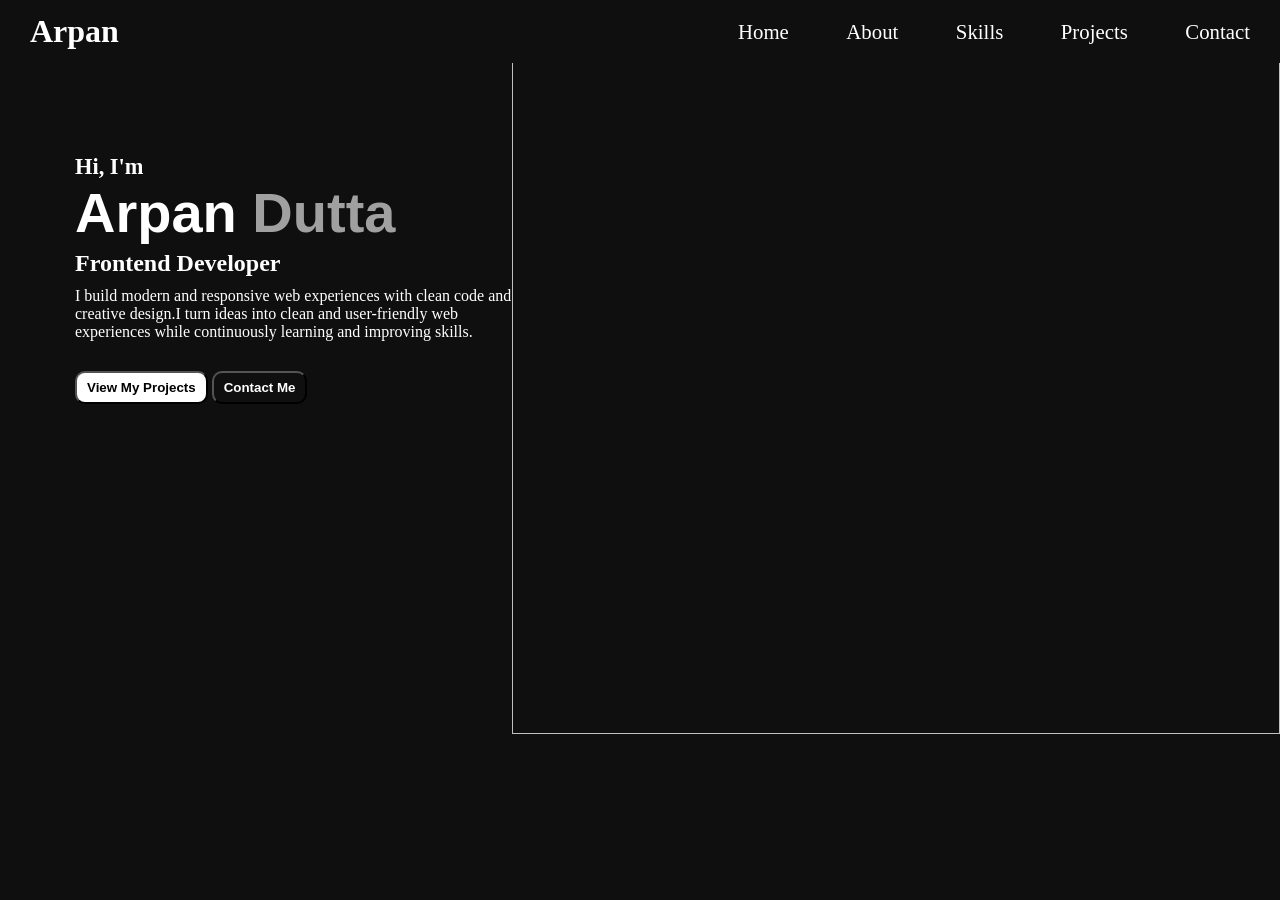
==== index.html @ bd71e695 "Add files via upload" ====
<!DOCTYPE html>
<html lang="en">

<head>
    <meta charset="UTF-8">
    <meta name="viewport" content="width=device-width, initial-scale=1.0">
    <link rel="stylesheet" href="style.css">
    <link rel="stylesheet" href="https://cdnjs.cloudflare.com/ajax/libs/font-awesome/7.3.1/css/all.min.css">
    <title>Personal Portfolio Website</title>
</head>

<body>
    <navbar>
        <div class="headings">
            <div class="name">
                <h1>Arpan</h1>
            </div>
            <div class="options">
                <ul>
                    <li><a href="home.html">Home</a></li>
                    <li><a href="about.html">About</a></li>
                    <li><a href="skills.html">Skills</a></li>
                    <li><a href="projects.html">Projects</a></li>
                    <li><a href="contact.html">Contact</a></li>
                </ul>
            </div>
        </div>
    </navbar>
    <hr><hr>

    <main>
        <div class="container">
            <div class="left">
                <div class="left-info">
                    <h4>Hi, I'm</h4>
                    <h1>Arpan <span>Dutta</span></h1>
                    <h2>Frontend Developer</h2>
                    <p>I build modern and responsive web experiences with clean code and creative design.I turn ideas into clean and user-friendly web experiences while continuously learning and improving skills.</p>
                    <div class="buttons">
                        <button class="project-btn">View My Projects</button>
                        <button class="contact-btn">Contact Me</button>
                    </div>
                </div>
            </div>
            <div class="right">
                <img src="https://miro.medium.com/v2/resize:fit:1160/1*RlzABACNl97xkLmf-9G0wQ.png">
            </div>
        </div>
    </main>
</body>

</html>
---- style.css ----
* {
    margin: 0;
    padding: 0;
    box-sizing: border-box;
    background-color: #0F0F10;
    color: white;
}

.headings {
    height: 7vh;
    position: fixed;
    width: 100%;

}

.headings {
    display: flex;
    justify-content: space-between;
    align-items: center;
}

.name {
    margin-left: 30px;
}

.options {
    width: 40vw;
    margin-right: 30px;
}

.options ul {
    display: flex;
    justify-content: space-between;
    align-items: center;
}

.options ul li {
    text-decoration: none;
    display: flex;
    justify-content: space-between;
    align-items: center;
    font-size: 1.3rem;
}

.options ul li a {
    text-decoration: none;
}

.container {
    display: flex;
}

.left {
    width: 40%;
    display: flex;
    flex-direction: column;
}

.left-info {
    margin-top: 150px;
    margin-left: 75px;
}

.left-info h4 {
    font-size: 1.4rem;
    text-decoration: none;
}

.left-info h1 {
    font-size: 3.5rem;
    font-family: Arial, Helvetica, sans-serif;
}

.left-info h1 span {
    color: #A0A0A0;
}

.left-info h2 {
    margin-top: 5px;
    margin-bottom: 10px;
}

.right {
    width: 60%;
}

.right img {
    width: 100%;
    height: 730px;
    background-color: #0F0F10;
}

.buttons {
    margin-top: 30px;
}

.project-btn {
    padding: 7px 10px;
    border-radius: 10px;
    color: black;
    background-color: white;
    font-weight: bold;
}

.project-btn:hover {
    background-color: black;
    color: white;
}


.contact-btn {
    padding: 7px 10px;
    border-radius: 10px;
    color: white;
    font-weight: bold;
}

.contact-btn:hover {
    background-color: white;
    color: black;
}

.location img {
    color: white;
}

.email img {
    color: white;
}

.experience img {
    color: white;
}

.both {
    display: flex;
}

.left-about {
    width: 40%;
    height: 80vh;
    margin-top: 130px;
}

.left-document{
    margin-left: 40px;
}

.left-document span{
    font-size: 1.4rem;
}

.left-document h1{
    font-size: 3rem;
    font-family: Georgia, 'Times New Roman', Times, serif;
    padding-top: 4px;
    padding-bottom: 12px;
}

.right-about {
    width: 60%;
    height: 80vh;
    display: flex;
    justify-content: center;
    align-items: center;
}

.right-about img{
    width: 25vw;
    height: 75vh;
    border-radius: 20px;
    margin-top: 120px;
    margin-left: 150px;
}

.know-me{
    width: 80%;
    display: flex;
    justify-content: space-between;
    margin-top: 100px;
}

.location{
    width: 10%;
    display: flex;
}

.loc-know{
    padding: 0 5px;
}

.loc-image i{
    font-size: 1.2rem;
    margin-top: 9px;
}

.email{
    width: 35%;
    display: flex;
}

.email-know{
    padding: 0 5px;
}

.email-image i{
    font-size: 1.2rem;
    margin-top: 9px;
}

.experience{
    width: 13%;
    display: flex;
}

.ex-know{
    padding: 0 5px;
}

.exp-image i{
    font-size: 1.2rem;
    margin-top: 9px;
}
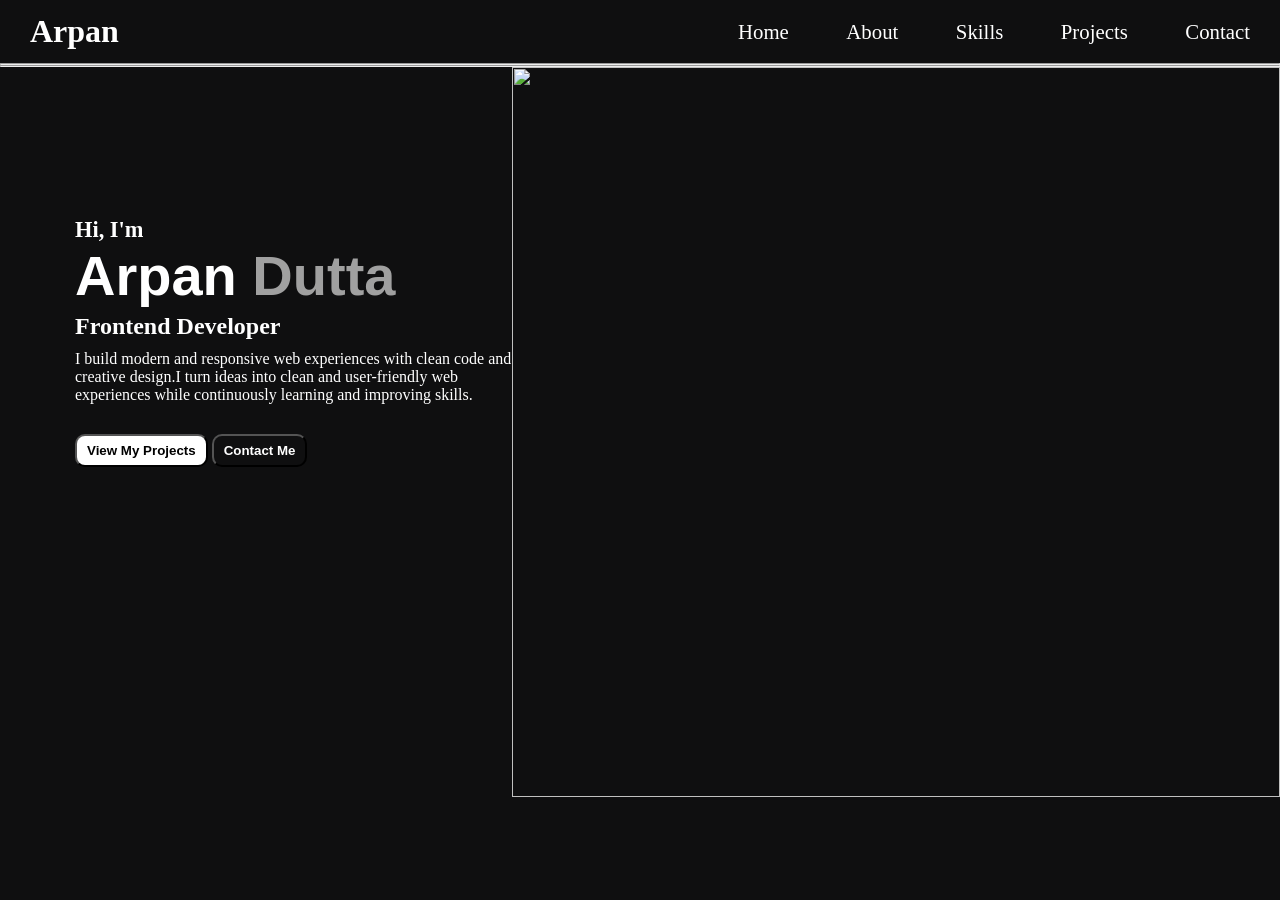
==== commit 485190e9: "Added skills section" ====
--- a/index.html
+++ b/index.html
@@ -1,52 +1,52 @@
-<!DOCTYPE html>
-<html lang="en">
-
-<head>
-    <meta charset="UTF-8">
-    <meta name="viewport" content="width=device-width, initial-scale=1.0">
-    <link rel="stylesheet" href="style.css">
-    <link rel="stylesheet" href="https://cdnjs.cloudflare.com/ajax/libs/font-awesome/7.3.1/css/all.min.css">
-    <title>Personal Portfolio Website</title>
-</head>
-
-<body>
-    <navbar>
-        <div class="headings">
-            <div class="name">
-                <h1>Arpan</h1>
-            </div>
-            <div class="options">
-                <ul>
-                    <li><a href="home.html">Home</a></li>
-                    <li><a href="about.html">About</a></li>
-                    <li><a href="skills.html">Skills</a></li>
-                    <li><a href="projects.html">Projects</a></li>
-                    <li><a href="contact.html">Contact</a></li>
-                </ul>
-            </div>
-        </div>
-    </navbar>
-    <hr><hr>
-
-    <main>
-        <div class="container">
-            <div class="left">
-                <div class="left-info">
-                    <h4>Hi, I'm</h4>
-                    <h1>Arpan <span>Dutta</span></h1>
-                    <h2>Frontend Developer</h2>
-                    <p>I build modern and responsive web experiences with clean code and creative design.I turn ideas into clean and user-friendly web experiences while continuously learning and improving skills.</p>
-                    <div class="buttons">
-                        <button class="project-btn">View My Projects</button>
-                        <button class="contact-btn">Contact Me</button>
-                    </div>
-                </div>
-            </div>
-            <div class="right">
-                <img src="https://miro.medium.com/v2/resize:fit:1160/1*RlzABACNl97xkLmf-9G0wQ.png">
-            </div>
-        </div>
-    </main>
-</body>
-
+<!DOCTYPE html>
+<html lang="en">
+
+<head>
+    <meta charset="UTF-8">
+    <meta name="viewport" content="width=device-width, initial-scale=1.0">
+    <link rel="stylesheet" href="style.css">
+    <link rel="stylesheet" href="https://cdnjs.cloudflare.com/ajax/libs/font-awesome/7.3.1/css/all.min.css">
+    <title>Personal Portfolio Website</title>
+</head>
+
+<body>
+    <navbar>
+        <div class="headings">
+            <div class="name">
+                <h1>Arpan</h1>
+            </div>
+            <div class="options">
+                <ul>
+                    <li><a href="home.html">Home</a></li>
+                    <li><a href="about.html">About</a></li>
+                    <li><a href="skills.html">Skills</a></li>
+                    <li><a href="projects.html">Projects</a></li>
+                    <li><a href="contact.html">Contact</a></li>
+                </ul>
+            </div>
+        </div>
+    </navbar>
+    <hr><hr>
+
+    <main>
+        <div class="container">
+            <div class="left">
+                <div class="left-info">
+                    <h4>Hi, I'm</h4>
+                    <h1>Arpan <span>Dutta</span></h1>
+                    <h2>Frontend Developer</h2>
+                    <p>I build modern and responsive web experiences with clean code and creative design.I turn ideas into clean and user-friendly web experiences while continuously learning and improving skills.</p>
+                    <div class="buttons">
+                        <button class="project-btn">View My Projects</button>
+                        <button class="contact-btn">Contact Me</button>
+                    </div>
+                </div>
+            </div>
+            <div class="right">
+                <img src="https://miro.medium.com/v2/resize:fit:1160/1*RlzABACNl97xkLmf-9G0wQ.png">
+            </div>
+        </div>
+    </main>
+</body>
+
 </html>
--- a/style.css
+++ b/style.css
@@ -1,223 +1,240 @@
-* {
-    margin: 0;
-    padding: 0;
-    box-sizing: border-box;
-    background-color: #0F0F10;
-    color: white;
-}
-
-.headings {
-    height: 7vh;
-    position: fixed;
-    width: 100%;
-
-}
-
-.headings {
-    display: flex;
-    justify-content: space-between;
-    align-items: center;
-}
-
-.name {
-    margin-left: 30px;
-}
-
-.options {
-    width: 40vw;
-    margin-right: 30px;
-}
-
-.options ul {
-    display: flex;
-    justify-content: space-between;
-    align-items: center;
-}
-
-.options ul li {
-    text-decoration: none;
-    display: flex;
-    justify-content: space-between;
-    align-items: center;
-    font-size: 1.3rem;
-}
-
-.options ul li a {
-    text-decoration: none;
-}
-
-.container {
-    display: flex;
-}
-
-.left {
-    width: 40%;
-    display: flex;
-    flex-direction: column;
-}
-
-.left-info {
-    margin-top: 150px;
-    margin-left: 75px;
-}
-
-.left-info h4 {
-    font-size: 1.4rem;
-    text-decoration: none;
-}
-
-.left-info h1 {
-    font-size: 3.5rem;
-    font-family: Arial, Helvetica, sans-serif;
-}
-
-.left-info h1 span {
-    color: #A0A0A0;
-}
-
-.left-info h2 {
-    margin-top: 5px;
-    margin-bottom: 10px;
-}
-
-.right {
-    width: 60%;
-}
-
-.right img {
-    width: 100%;
-    height: 730px;
-    background-color: #0F0F10;
-}
-
-.buttons {
-    margin-top: 30px;
-}
-
-.project-btn {
-    padding: 7px 10px;
-    border-radius: 10px;
-    color: black;
-    background-color: white;
-    font-weight: bold;
-}
-
-.project-btn:hover {
-    background-color: black;
-    color: white;
-}
-
-
-.contact-btn {
-    padding: 7px 10px;
-    border-radius: 10px;
-    color: white;
-    font-weight: bold;
-}
-
-.contact-btn:hover {
-    background-color: white;
-    color: black;
-}
-
-.location img {
-    color: white;
-}
-
-.email img {
-    color: white;
-}
-
-.experience img {
-    color: white;
-}
-
-.both {
-    display: flex;
-}
-
-.left-about {
-    width: 40%;
-    height: 80vh;
-    margin-top: 130px;
-}
-
-.left-document{
-    margin-left: 40px;
-}
-
-.left-document span{
-    font-size: 1.4rem;
-}
-
-.left-document h1{
-    font-size: 3rem;
-    font-family: Georgia, 'Times New Roman', Times, serif;
-    padding-top: 4px;
-    padding-bottom: 12px;
-}
-
-.right-about {
-    width: 60%;
-    height: 80vh;
-    display: flex;
-    justify-content: center;
-    align-items: center;
-}
-
-.right-about img{
-    width: 25vw;
-    height: 75vh;
-    border-radius: 20px;
-    margin-top: 120px;
-    margin-left: 150px;
-}
-
-.know-me{
-    width: 80%;
-    display: flex;
-    justify-content: space-between;
-    margin-top: 100px;
-}
-
-.location{
-    width: 10%;
-    display: flex;
-}
-
-.loc-know{
-    padding: 0 5px;
-}
-
-.loc-image i{
-    font-size: 1.2rem;
-    margin-top: 9px;
-}
-
-.email{
-    width: 35%;
-    display: flex;
-}
-
-.email-know{
-    padding: 0 5px;
-}
-
-.email-image i{
-    font-size: 1.2rem;
-    margin-top: 9px;
-}
-
-.experience{
-    width: 13%;
-    display: flex;
-}
-
-.ex-know{
-    padding: 0 5px;
-}
-
-.exp-image i{
-    font-size: 1.2rem;
-    margin-top: 9px;
+* {
+    margin: 0;
+    padding: 0;
+    box-sizing: border-box;
+    background-color: #0F0F10;
+    color: white;
+}
+
+.headings {
+    height: 7vh;
+    width: 100%;
+
+}
+
+.headings {
+    display: flex;
+    justify-content: space-between;
+    align-items: center;
+}
+
+.name {
+    margin-left: 30px;
+}
+
+.options {
+    width: 40vw;
+    margin-right: 30px;
+}
+
+.options ul {
+    display: flex;
+    justify-content: space-between;
+    align-items: center;
+}
+
+.options ul li {
+    text-decoration: none;
+    display: flex;
+    justify-content: space-between;
+    align-items: center;
+    font-size: 1.3rem;
+}
+
+.options ul li a {
+    text-decoration: none;
+}
+
+.container {
+    display: flex;
+}
+
+.left {
+    width: 40%;
+    display: flex;
+    flex-direction: column;
+}
+
+.left-info {
+    margin-top: 150px;
+    margin-left: 75px;
+}
+
+.left-info h4 {
+    font-size: 1.4rem;
+    text-decoration: none;
+}
+
+.left-info h1 {
+    font-size: 3.5rem;
+    font-family: Arial, Helvetica, sans-serif;
+}
+
+.left-info h1 span {
+    color: #A0A0A0;
+}
+
+.left-info h2 {
+    margin-top: 5px;
+    margin-bottom: 10px;
+}
+
+.right {
+    width: 60%;
+}
+
+.right img {
+    width: 100%;
+    height: 730px;
+    background-color: #0F0F10;
+}
+
+.buttons {
+    margin-top: 30px;
+}
+
+.project-btn {
+    padding: 7px 10px;
+    border-radius: 10px;
+    color: black;
+    background-color: white;
+    font-weight: bold;
+}
+
+.project-btn:hover {
+    background-color: black;
+    color: white;
+}
+
+
+.contact-btn {
+    padding: 7px 10px;
+    border-radius: 10px;
+    color: white;
+    font-weight: bold;
+}
+
+.contact-btn:hover {
+    background-color: white;
+    color: black;
+}
+
+.location img {
+    color: white;
+}
+
+.email img {
+    color: white;
+}
+
+.experience img {
+    color: white;
+}
+
+.both {
+    display: flex;
+}
+
+.left-about {
+    width: 40%;
+    height: 80vh;
+    margin-top: 130px;
+}
+
+.left-document{
+    margin-left: 40px;
+}
+
+.left-document span{
+    font-size: 1.4rem;
+}
+
+.left-document h1{
+    font-size: 3rem;
+    font-family: Georgia, 'Times New Roman', Times, serif;
+    padding-top: 4px;
+    padding-bottom: 12px;
+}
+
+.right-about {
+    width: 60%;
+    height: 80vh;
+    display: flex;
+    justify-content: center;
+    align-items: center;
+}
+
+.right-about img{
+    width: 25vw;
+    height: 75vh;
+    border-radius: 20px;
+    margin-top: 120px;
+    margin-left: 150px;
+}
+
+.know-me{
+    width: 80%;
+    display: flex;
+    justify-content: space-between;
+    margin-top: 100px;
+}
+
+.location{
+    width: 10%;
+    display: flex;
+}
+
+.loc-know{
+    padding: 0 5px;
+}
+
+.loc-image i{
+    font-size: 1.2rem;
+    margin-top: 9px;
+}
+
+.email{
+    width: 35%;
+    display: flex;
+}
+
+.email-know{
+    padding: 0 5px;
+}
+
+.email-image i{
+    font-size: 1.2rem;
+    margin-top: 9px;
+}
+
+.experience{
+    width: 13%;
+    display: flex;
+}
+
+.ex-know{
+    padding: 0 5px;
+}
+
+.exp-image i{
+    font-size: 1.2rem;
+    margin-top: 9px;
+}
+
+.html img{
+    width: 90px;
+    height: 90px;
+    background-color: transparent;
+}
+
+.css img{
+    width: 90px;
+    height: 90px;
+    background-color: transparent;
+}
+
+.javascript img{
+    width: 90px;
+    height: 90px;
+    background-color: transparent;
 }
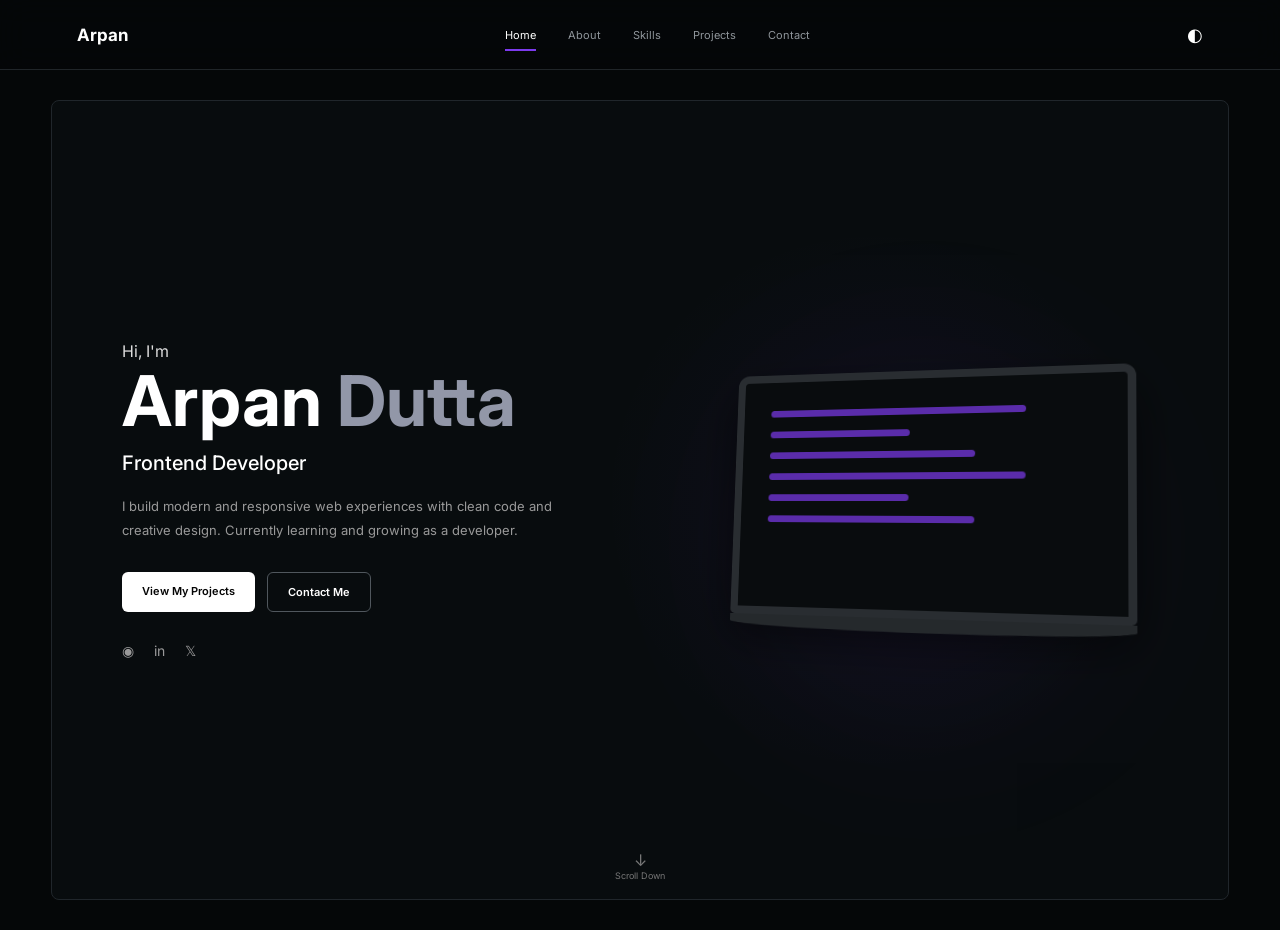
==== commit b8335669: "portfolio website commpleted" ====
--- a/index.html
+++ b/index.html
@@ -4,49 +4,127 @@
 <head>
     <meta charset="UTF-8">
     <meta name="viewport" content="width=device-width, initial-scale=1.0">
+
+    <title>Arpan | Frontend Developer</title>
+
     <link rel="stylesheet" href="style.css">
-    <link rel="stylesheet" href="https://cdnjs.cloudflare.com/ajax/libs/font-awesome/7.3.1/css/all.min.css">
-    <title>Personal Portfolio Website</title>
+
+    <link
+        href="https://fonts.googleapis.com/css2?family=Inter:wght@400;500;600;700&display=swap"
+        rel="stylesheet">
 </head>
 
 <body>
-    <navbar>
-        <div class="headings">
-            <div class="name">
-                <h1>Arpan</h1>
-            </div>
-            <div class="options">
-                <ul>
-                    <li><a href="home.html">Home</a></li>
-                    <li><a href="about.html">About</a></li>
-                    <li><a href="skills.html">Skills</a></li>
-                    <li><a href="projects.html">Projects</a></li>
-                    <li><a href="contact.html">Contact</a></li>
-                </ul>
-            </div>
+
+    <!-- NAVBAR -->
+
+    <header class="navbar">
+
+        <a href="index.html" class="logo">
+            Arpan
+        </a>
+
+        <nav>
+            <a href="index.html" class="active">Home</a>
+            <a href="about.html">About</a>
+            <a href="skills.html">Skills</a>
+            <a href="projects.html">Projects</a>
+            <a href="contact.html">Contact</a>
+        </nav>
+
+        <div class="theme-icon">
+            ◐
         </div>
-    </navbar>
-    <hr><hr>
+
+    </header>
+
+
+    <!-- HOME -->
 
     <main>
-        <div class="container">
-            <div class="left">
-                <div class="left-info">
-                    <h4>Hi, I'm</h4>
-                    <h1>Arpan <span>Dutta</span></h1>
-                    <h2>Frontend Developer</h2>
-                    <p>I build modern and responsive web experiences with clean code and creative design.I turn ideas into clean and user-friendly web experiences while continuously learning and improving skills.</p>
-                    <div class="buttons">
-                        <button class="project-btn">View My Projects</button>
-                        <button class="contact-btn">Contact Me</button>
+
+        <section class="home">
+
+            <div class="home-content">
+
+                <p class="intro">
+                    Hi, I'm
+                </p>
+
+                <h1>
+                    Arpan <span>Dutta</span>
+                </h1>
+
+                <h2>
+                    Frontend Developer
+                </h2>
+
+                <p class="home-description">
+                    I build modern and responsive web experiences
+                    with clean code and creative design.
+                    Currently learning and growing as a developer.
+                </p>
+
+
+                <div class="home-buttons">
+
+                    <a href="projects.html" class="btn primary-btn">
+                        View My Projects
+                    </a>
+
+                    <a href="contact.html" class="btn secondary-btn">
+                        Contact Me
+                    </a>
+
+                </div>
+
+
+                <div class="social-links">
+
+                    <a href="#">◉</a>
+                    <a href="#">in</a>
+                    <a href="#">𝕏</a>
+
+                </div>
+
+            </div>
+
+
+            <!-- LAPTOP -->
+
+            <div class="home-visual">
+
+                <div class="glow"></div>
+
+                <div class="laptop">
+
+                    <div class="laptop-screen">
+
+                        <div class="code-line"></div>
+                        <div class="code-line short"></div>
+                        <div class="code-line medium"></div>
+                        <div class="code-line"></div>
+                        <div class="code-line short"></div>
+                        <div class="code-line medium"></div>
+
                     </div>
+
+                    <div class="laptop-base"></div>
+
                 </div>
+
             </div>
-            <div class="right">
-                <img src="https://miro.medium.com/v2/resize:fit:1160/1*RlzABACNl97xkLmf-9G0wQ.png">
+
+
+            <div class="scroll-down">
+                ↓
+                <small>Scroll Down</small>
             </div>
-        </div>
+
+        </section>
+
     </main>
+
 </body>
 
 </html>
--- a/style.css
+++ b/style.css
@@ -1,240 +1,1228 @@
+/* =========================================
+   RESET
+========================================= */
+
 * {
     margin: 0;
     padding: 0;
     box-sizing: border-box;
-    background-color: #0F0F10;
+}
+
+html {
+    scroll-behavior: smooth;
+}
+
+body {
+    background: #050708;
+    color: #ffffff;
+    font-family: "Inter", sans-serif;
+    overflow-x: hidden;
+}
+
+a {
+    text-decoration: none;
+    color: inherit;
+}
+
+
+/* =========================================
+   NAVBAR
+========================================= */
+
+.navbar {
+    position: sticky;
+    top: 0;
+    z-index: 1000;
+
+    height: 70px;
+
+    padding: 0 6%;
+
+    display: flex;
+    align-items: center;
+    justify-content: space-between;
+
+    background: rgba(5, 7, 8, 0.88);
+
+    border-bottom: 1px solid #202529;
+
+    backdrop-filter: blur(15px);
+}
+
+.logo {
+    font-size: 17px;
+    font-weight: 700;
+
+    transition: 0.3s;
+}
+
+.logo:hover {
+    color: #a879ff;
+}
+
+.navbar nav {
+    display: flex;
+    gap: 32px;
+}
+
+.navbar nav a {
+    position: relative;
+
+    color: #8f959b;
+
+    font-size: 11px;
+
+    transition: 0.3s;
+}
+
+.navbar nav a:hover,
+.navbar nav a.active {
+    color: #ffffff;
+}
+
+.navbar nav a::after {
+    content: "";
+
+    position: absolute;
+
+    width: 0;
+    height: 2px;
+
+    left: 50%;
+    bottom: -9px;
+
+    background: #7c3aed;
+
+    transition: 0.3s;
+}
+
+.navbar nav a:hover::after,
+.navbar nav a.active::after {
+    width: 100%;
+    left: 0;
+}
+
+.theme-icon {
+    font-size: 18px;
+
+    color: #ffffff;
+
+    cursor: pointer;
+
+    transition: 0.3s;
+}
+
+.theme-icon:hover {
+    color: #7c3aed;
+
+    transform: rotate(30deg);
+}
+
+
+/* =========================================
+   COMMON PAGE
+========================================= */
+
+.page-section {
+    width: 92%;
+    max-width: 1200px;
+
+    min-height: calc(100vh - 70px);
+
+    margin: 30px auto;
+
+    padding: 65px;
+
+    border: 1px solid #20262b;
+
+    border-radius: 8px;
+
+    background:
+        radial-gradient(
+            circle at 70% 20%,
+            rgba(124, 58, 237, 0.04),
+            transparent 35%
+        ),
+        #080c0e;
+
+    animation: pageEnter 0.7s ease;
+}
+
+.section-heading {
+    margin-bottom: 45px;
+}
+
+.section-heading p,
+.section-small {
+    color: #999999;
+
+    font-size: 11px;
+
+    margin-bottom: 7px;
+}
+
+.section-heading h1 {
+    font-size: 30px;
+}
+
+
+/* =========================================
+   HOME
+========================================= */
+
+.home {
+    width: 92%;
+    max-width: 1250px;
+
+    min-height: calc(100vh - 100px);
+
+    margin: 30px auto;
+
+    padding: 70px;
+
+    position: relative;
+
+    display: flex;
+    align-items: center;
+    justify-content: space-between;
+
+    border: 1px solid #20262b;
+
+    border-radius: 8px;
+
+    overflow: hidden;
+
+    background:
+        radial-gradient(
+            circle at 70% 50%,
+            rgba(124, 58, 237, 0.05),
+            transparent 30%
+        ),
+        #080c0e;
+}
+
+.home-content {
+    width: 50%;
+
+    animation: slideLeft 0.9s ease;
+}
+
+.intro {
+    color: #dddddd;
+
+    font-size: 16px;
+
+    margin-bottom: 5px;
+}
+
+.home h1 {
+    font-size: clamp(45px, 6vw, 70px);
+
+    line-height: 1;
+
+    margin-bottom: 15px;
+}
+
+.home h1 span {
+    color: #9297a8;
+}
+
+.home h2 {
+    font-size: 20px;
+
+    font-weight: 500;
+
+    margin-bottom: 20px;
+}
+
+.home-description {
+    max-width: 430px;
+
+    color: #999999;
+
+    font-size: 13px;
+
+    line-height: 1.8;
+
+    margin-bottom: 30px;
+}
+
+.home-buttons {
+    display: flex;
+
+    gap: 12px;
+
+    margin-bottom: 30px;
+}
+
+.btn {
+    padding: 12px 20px;
+
+    border-radius: 6px;
+
+    font-size: 11px;
+
+    font-weight: 600;
+
+    display: inline-block;
+
+    transition: 0.3s;
+}
+
+.primary-btn {
+    background: #ffffff;
+
+    color: #050505;
+}
+
+.primary-btn:hover {
+    transform: translateY(-3px);
+
+    box-shadow:
+        0 10px 30px rgba(255,255,255,0.12);
+}
+
+.secondary-btn {
+    border: 1px solid #50575d;
+
+    color: #ffffff;
+}
+
+.secondary-btn:hover {
+    border-color: #7c3aed;
+
+    transform: translateY(-3px);
+}
+
+.social-links {
+    display: flex;
+
+    gap: 20px;
+}
+
+.social-links a {
+    color: #999999;
+
+    font-size: 14px;
+
+    transition: 0.3s;
+}
+
+.social-links a:hover {
+    color: #7c3aed;
+
+    transform: translateY(-4px);
+}
+
+
+/* =========================================
+   LAPTOP
+========================================= */
+
+.home-visual {
+    width: 45%;
+
+    display: flex;
+
+    justify-content: center;
+
+    animation: floating 5s ease-in-out infinite;
+}
+
+.glow {
+    position: absolute;
+
+    width: 350px;
+    height: 350px;
+
+    border-radius: 50%;
+
+    background: #7c3aed;
+
+    opacity: 0.06;
+
+    filter: blur(100px);
+}
+
+.laptop {
+    width: 410px;
+
+    position: relative;
+
+    transform:
+        perspective(800px)
+        rotateY(-12deg)
+        rotateX(5deg);
+}
+
+.laptop-screen {
+    height: 250px;
+
+    padding: 30px;
+
+    border: 8px solid #292d31;
+
+    border-radius: 12px 12px 5px 5px;
+
+    background: #090c0e;
+
+    box-shadow:
+        0 20px 50px rgba(0,0,0,0.6);
+}
+
+.laptop-base {
+    height: 14px;
+
+    background: #25292c;
+
+    border-radius: 0 0 50% 50%;
+}
+
+.code-line {
+    width: 80%;
+
+    height: 7px;
+
+    margin-bottom: 15px;
+
+    border-radius: 10px;
+
+    background: #7c3aed;
+
+    opacity: 0.7;
+
+    animation: blink 2s infinite;
+}
+
+.code-line.short {
+    width: 45%;
+}
+
+.code-line.medium {
+    width: 65%;
+}
+
+.scroll-down {
+    position: absolute;
+
+    bottom: 18px;
+
+    left: 50%;
+
+    transform: translateX(-50%);
+
+    color: #777777;
+
+    text-align: center;
+
+    animation: bounce 2s infinite;
+}
+
+.scroll-down small {
+    display: block;
+
+    font-size: 9px;
+}
+
+
+/* =========================================
+   ABOUT
+========================================= */
+
+.about-container {
+    display: grid;
+
+    grid-template-columns: 1.3fr 0.7fr;
+
+    gap: 70px;
+
+    align-items: center;
+}
+
+.about-content h2 {
+    max-width: 650px;
+
+    font-size: 24px;
+
+    line-height: 1.5;
+
+    margin-bottom: 18px;
+}
+
+.about-content > p {
+    max-width: 650px;
+
+    color: #999999;
+
+    font-size: 13px;
+
+    line-height: 1.8;
+
+    margin-bottom: 30px;
+}
+
+.about-details {
+    display: flex;
+
+    gap: 30px;
+
+    margin-bottom: 30px;
+}
+
+.detail {
+    display: flex;
+
+    align-items: center;
+
+    gap: 9px;
+}
+
+.detail > span {
+    font-size: 17px;
+}
+
+.detail small {
+    display: block;
+
+    color: #777777;
+
+    font-size: 9px;
+
+    margin-bottom: 3px;
+}
+
+.detail p {
+    font-size: 10px;
+}
+
+.profile-card {
+    display: flex;
+
+    justify-content: center;
+}
+
+.profile-placeholder {
+    width: 230px;
+    height: 280px;
+
+    display: flex;
+
+    align-items: center;
+    justify-content: center;
+
+    border: 1px solid #30363b;
+
+    border-radius: 8px;
+
+    background:
+        radial-gradient(
+            circle,
+            #20242a,
+            #090c0e 70%
+        );
+
+    color: #7c3aed;
+
+    font-size: 50px;
+
+    transition: 0.5s;
+}
+
+.profile-placeholder:hover {
+    transform: scale(1.04);
+
+    border-color: #7c3aed;
+
+    box-shadow:
+        0 15px 50px rgba(124,58,237,0.12);
+}
+
+
+/* =========================================
+   SKILLS
+========================================= */
+
+.skills-grid {
+    display: grid;
+
+    grid-template-columns:
+        repeat(4, 1fr);
+
+    gap: 15px;
+}
+
+.skill-card {
+    min-height: 135px;
+
+    padding: 20px;
+
+    border: 1px solid #242a2f;
+
+    border-radius: 8px;
+
+    background: #0b0f11;
+
+    transition: 0.35s;
+}
+
+.skill-card:hover {
+    transform: translateY(-8px);
+
+    border-color: #7c3aed;
+
+    box-shadow:
+        0 12px 35px rgba(0,0,0,0.3);
+}
+
+.skill-icon {
+    width: 42px;
+    height: 42px;
+
+    display: flex;
+
+    align-items: center;
+    justify-content: center;
+
+    margin-bottom: 15px;
+
+    border-radius: 7px;
+
+    background: #161a1d;
+
+    font-weight: 700;
+}
+
+.skill-card h3 {
+    font-size: 13px;
+
+    margin-bottom: 5px;
+}
+
+.skill-card p {
+    color: #777777;
+
+    font-size: 10px;
+}
+
+.html {
+    color: #ff7043;
+}
+
+.css {
+    color: #42a5f5;
+}
+
+.javascript {
+    color: #fdd835;
+}
+
+.react {
+    color: #61dafb;
+}
+
+.git {
+    color: #f4511e;
+}
+
+.github {
     color: white;
 }
 
-.headings {
-    height: 7vh;
+.vscode {
+    color: #42a5f5;
+}
+
+.tailwind {
+    color: #38bdf8;
+}
+
+.other-tools {
+    margin-top: 40px;
+}
+
+.other-tools h3 {
+    font-size: 14px;
+
+    margin-bottom: 15px;
+}
+
+.tool-list {
+    display: flex;
+
+    flex-wrap: wrap;
+
+    gap: 10px;
+}
+
+.tool-list span {
+    padding: 7px 15px;
+
+    border: 1px solid #444b51;
+
+    border-radius: 20px;
+
+    color: #aaaaaa;
+
+    font-size: 10px;
+
+    transition: 0.3s;
+}
+
+.tool-list span:hover {
+    border-color: #7c3aed;
+
+    color: #ffffff;
+
+    transform: translateY(-3px);
+}
+
+
+/* =========================================
+   PROJECTS
+========================================= */
+
+.projects-grid {
+    display: grid;
+
+    grid-template-columns:
+        repeat(3, 1fr);
+
+    gap: 20px;
+}
+
+.project-card {
+    overflow: hidden;
+
+    border: 1px solid #252b30;
+
+    border-radius: 8px;
+
+    background: #0b0f11;
+
+    transition: 0.4s;
+}
+
+.project-card:hover {
+    transform: translateY(-9px);
+
+    border-color: #7c3aed;
+
+    box-shadow:
+        0 15px 40px rgba(0,0,0,0.4);
+}
+
+.project-image {
+    height: 180px;
+
+    display: flex;
+
+    align-items: center;
+    justify-content: center;
+
+    color: #888888;
+
+    border-bottom: 1px solid #22282c;
+
+    transition: 0.4s;
+}
+
+.project-card:hover .project-image {
+    transform: scale(1.03);
+}
+
+.quiz-image {
+    background:
+        radial-gradient(
+            circle,
+            #18271e,
+            #080c0e
+        );
+}
+
+.movie-image {
+    background:
+        radial-gradient(
+            circle,
+            #181527,
+            #080c0e
+        );
+}
+
+.expense-image {
+    background:
+        radial-gradient(
+            circle,
+            #17242b,
+            #080c0e
+        );
+}
+
+.project-content {
+    padding: 20px;
+}
+
+.project-tags {
+    display: flex;
+
+    gap: 6px;
+
+    margin-bottom: 12px;
+}
+
+.project-tags span {
+    padding: 4px 8px;
+
+    border-radius: 10px;
+
+    background: #181d20;
+
+    color: #aaaaaa;
+
+    font-size: 8px;
+}
+
+.project-content h2 {
+    font-size: 17px;
+
+    margin-bottom: 10px;
+}
+
+.project-content p {
+    color: #888888;
+
+    font-size: 11px;
+
+    line-height: 1.6;
+
+    margin-bottom: 20px;
+}
+
+.project-content a {
+    color: #a879ff;
+
+    font-size: 11px;
+
+    transition: 0.3s;
+}
+
+.project-content a:hover {
+    color: #ffffff;
+
+    margin-left: 4px;
+}
+
+
+/* =========================================
+   CONTACT
+========================================= */
+
+.contact-page {
+    display: grid;
+
+    grid-template-columns:
+        1fr 1.3fr 0.5fr;
+
+    gap: 45px;
+
+    align-items: center;
+}
+
+.contact-left h1 {
+    font-size: 32px;
+
+    margin-bottom: 15px;
+}
+
+.contact-description {
+    max-width: 350px;
+
+    color: #999999;
+
+    font-size: 12px;
+
+    line-height: 1.7;
+
+    margin-bottom: 25px;
+}
+
+.contact-info {
+    display: flex;
+
+    gap: 25px;
+
+    margin-bottom: 25px;
+}
+
+.info-item {
+    display: flex;
+
+    align-items: center;
+
+    gap: 9px;
+}
+
+.info-item > span {
+    font-size: 16px;
+}
+
+.info-item small {
+    display: block;
+
+    color: #777777;
+
+    font-size: 9px;
+
+    margin-bottom: 3px;
+}
+
+.info-item p {
+    font-size: 10px;
+}
+
+
+/* FORM */
+
+.contact-form {
+    padding: 20px;
+
+    border: 1px solid #252b30;
+
+    border-radius: 7px;
+
+    background: #090d0f;
+}
+
+.form-row {
+    display: grid;
+
+    grid-template-columns: 1fr 1fr;
+
+    gap: 15px;
+}
+
+.form-group {
+    display: flex;
+
+    flex-direction: column;
+
+    margin-bottom: 15px;
+}
+
+.form-group label {
+    color: #999999;
+
+    font-size: 9px;
+
+    margin-bottom: 6px;
+}
+
+.form-group input,
+.form-group textarea {
     width: 100%;
 
-}
-
-.headings {
-    display: flex;
-    justify-content: space-between;
-    align-items: center;
-}
-
-.name {
-    margin-left: 30px;
-}
-
-.options {
-    width: 40vw;
-    margin-right: 30px;
-}
-
-.options ul {
-    display: flex;
-    justify-content: space-between;
-    align-items: center;
-}
-
-.options ul li {
-    text-decoration: none;
-    display: flex;
-    justify-content: space-between;
-    align-items: center;
-    font-size: 1.3rem;
-}
-
-.options ul li a {
-    text-decoration: none;
-}
-
-.container {
-    display: flex;
-}
-
-.left {
-    width: 40%;
-    display: flex;
-    flex-direction: column;
-}
-
-.left-info {
-    margin-top: 150px;
-    margin-left: 75px;
-}
-
-.left-info h4 {
-    font-size: 1.4rem;
-    text-decoration: none;
-}
-
-.left-info h1 {
-    font-size: 3.5rem;
-    font-family: Arial, Helvetica, sans-serif;
-}
-
-.left-info h1 span {
-    color: #A0A0A0;
-}
-
-.left-info h2 {
-    margin-top: 5px;
-    margin-bottom: 10px;
-}
-
-.right {
-    width: 60%;
-}
-
-.right img {
+    padding: 11px;
+
+    border: 1px solid #242b30;
+
+    border-radius: 5px;
+
+    outline: none;
+
+    background: #0c1113;
+
+    color: white;
+
+    font-size: 10px;
+
+    transition: 0.3s;
+}
+
+.form-group input {
+    height: 38px;
+}
+
+.form-group textarea {
+    height: 90px;
+
+    resize: none;
+}
+
+.form-group input:focus,
+.form-group textarea:focus {
+    border-color: #7c3aed;
+
+    box-shadow:
+        0 0 0 2px rgba(124,58,237,0.08);
+}
+
+.form-group input::placeholder,
+.form-group textarea::placeholder {
+    color: #555555;
+}
+
+.contact-form button {
     width: 100%;
-    height: 730px;
-    background-color: #0F0F10;
-}
-
-.buttons {
-    margin-top: 30px;
-}
-
-.project-btn {
-    padding: 7px 10px;
-    border-radius: 10px;
-    color: black;
-    background-color: white;
-    font-weight: bold;
-}
-
-.project-btn:hover {
-    background-color: black;
+
+    padding: 11px;
+
+    border: none;
+
+    border-radius: 5px;
+
+    background: #7c3aed;
+
     color: white;
-}
-
-
-.contact-btn {
-    padding: 7px 10px;
-    border-radius: 10px;
-    color: white;
-    font-weight: bold;
-}
-
-.contact-btn:hover {
-    background-color: white;
-    color: black;
-}
-
-.location img {
-    color: white;
-}
-
-.email img {
-    color: white;
-}
-
-.experience img {
-    color: white;
-}
-
-.both {
-    display: flex;
-}
-
-.left-about {
-    width: 40%;
-    height: 80vh;
-    margin-top: 130px;
-}
-
-.left-document{
-    margin-left: 40px;
-}
-
-.left-document span{
-    font-size: 1.4rem;
-}
-
-.left-document h1{
-    font-size: 3rem;
-    font-family: Georgia, 'Times New Roman', Times, serif;
-    padding-top: 4px;
-    padding-bottom: 12px;
-}
-
-.right-about {
-    width: 60%;
-    height: 80vh;
-    display: flex;
-    justify-content: center;
-    align-items: center;
-}
-
-.right-about img{
-    width: 25vw;
-    height: 75vh;
-    border-radius: 20px;
-    margin-top: 120px;
-    margin-left: 150px;
-}
-
-.know-me{
-    width: 80%;
-    display: flex;
-    justify-content: space-between;
-    margin-top: 100px;
-}
-
-.location{
-    width: 10%;
-    display: flex;
-}
-
-.loc-know{
-    padding: 0 5px;
-}
-
-.loc-image i{
-    font-size: 1.2rem;
-    margin-top: 9px;
-}
-
-.email{
-    width: 35%;
-    display: flex;
-}
-
-.email-know{
-    padding: 0 5px;
-}
-
-.email-image i{
-    font-size: 1.2rem;
-    margin-top: 9px;
-}
-
-.experience{
-    width: 13%;
-    display: flex;
-}
-
-.ex-know{
-    padding: 0 5px;
-}
-
-.exp-image i{
-    font-size: 1.2rem;
-    margin-top: 9px;
-}
-
-.html img{
-    width: 90px;
-    height: 90px;
-    background-color: transparent;
-}
-
-.css img{
-    width: 90px;
-    height: 90px;
-    background-color: transparent;
-}
-
-.javascript img{
-    width: 90px;
-    height: 90px;
-    background-color: transparent;
+
+    font-size: 10px;
+
+    font-weight: 600;
+
+    cursor: pointer;
+
+    transition: 0.3s;
+}
+
+.contact-form button:hover {
+    background: #8b5cf6;
+
+    transform: translateY(-3px);
+
+    box-shadow:
+        0 8px 25px rgba(124,58,237,0.25);
+}
+
+.contact-thanks {
+    text-align: center;
+}
+
+.contact-thanks p {
+    font-family: cursive;
+
+    font-size: 18px;
+
+    color: #dddddd;
+
+    transform: rotate(-5deg);
+}
+
+.contact-thanks span {
+    color: #7c3aed;
+}
+
+
+/* =========================================
+   ANIMATIONS
+========================================= */
+
+@keyframes pageEnter {
+
+    from {
+        opacity: 0;
+        transform: translateY(20px);
+    }
+
+    to {
+        opacity: 1;
+        transform: translateY(0);
+    }
+}
+
+@keyframes slideLeft {
+
+    from {
+        opacity: 0;
+        transform: translateX(-50px);
+    }
+
+    to {
+        opacity: 1;
+        transform: translateX(0);
+    }
+}
+
+@keyframes floating {
+
+    0%,
+    100% {
+        transform: translateY(0);
+    }
+
+    50% {
+        transform: translateY(-12px);
+    }
+}
+
+@keyframes bounce {
+
+    0%,
+    100% {
+        transform:
+            translateX(-50%)
+            translateY(0);
+    }
+
+    50% {
+        transform:
+            translateX(-50%)
+            translateY(8px);
+    }
+}
+
+@keyframes blink {
+
+    0%,
+    100% {
+        opacity: 0.35;
+    }
+
+    50% {
+        opacity: 0.9;
+    }
+}
+
+
+/* =========================================
+   TABLET
+========================================= */
+
+@media (max-width: 900px) {
+
+    .navbar {
+        padding: 0 4%;
+    }
+
+    .navbar nav {
+        gap: 16px;
+    }
+
+    .home {
+        padding: 50px;
+    }
+
+    .home-visual {
+        display: none;
+    }
+
+    .home-content {
+        width: 100%;
+    }
+
+    .about-container {
+        grid-template-columns: 1fr;
+    }
+
+    .profile-card {
+        order: -1;
+    }
+
+    .skills-grid {
+        grid-template-columns:
+            repeat(2, 1fr);
+    }
+
+    .projects-grid {
+        grid-template-columns:
+            repeat(2, 1fr);
+    }
+
+    .contact-page {
+        grid-template-columns: 1fr 1fr;
+    }
+
+    .contact-thanks {
+        display: none;
+    }
+}
+
+
+/* =========================================
+   MOBILE
+========================================= */
+
+@media (max-width: 600px) {
+
+    .navbar {
+        height: 60px;
+    }
+
+    .navbar nav {
+        display: none;
+    }
+
+    .home {
+        width: 94%;
+
+        padding: 45px 25px;
+
+        min-height: calc(100vh - 90px);
+    }
+
+    .home h1 {
+        font-size: 43px;
+    }
+
+    .home h2 {
+        font-size: 17px;
+    }
+
+    .home-buttons {
+        flex-direction: column;
+
+        align-items: flex-start;
+    }
+
+    .page-section {
+        width: 94%;
+
+        padding: 35px 22px;
+    }
+
+    .section-heading h1 {
+        font-size: 24px;
+    }
+
+    .about-content h2 {
+        font-size: 19px;
+    }
+
+    .about-details {
+        flex-direction: column;
+
+        gap: 15px;
+    }
+
+    .skills-grid {
+        grid-template-columns:
+            1fr 1fr;
+
+        gap: 10px;
+    }
+
+    .projects-grid {
+        grid-template-columns: 1fr;
+    }
+
+    .contact-page {
+        grid-template-columns: 1fr;
+    }
+
+    .contact-info {
+        flex-direction: column;
+
+        gap: 15px;
+    }
+
+    .form-row {
+        grid-template-columns: 1fr;
+
+        gap: 0;
+    }
+
+    .contact-form {
+        padding: 15px;
+    }
+
+    .contact-thanks {
+        display: block;
+    }
 }
